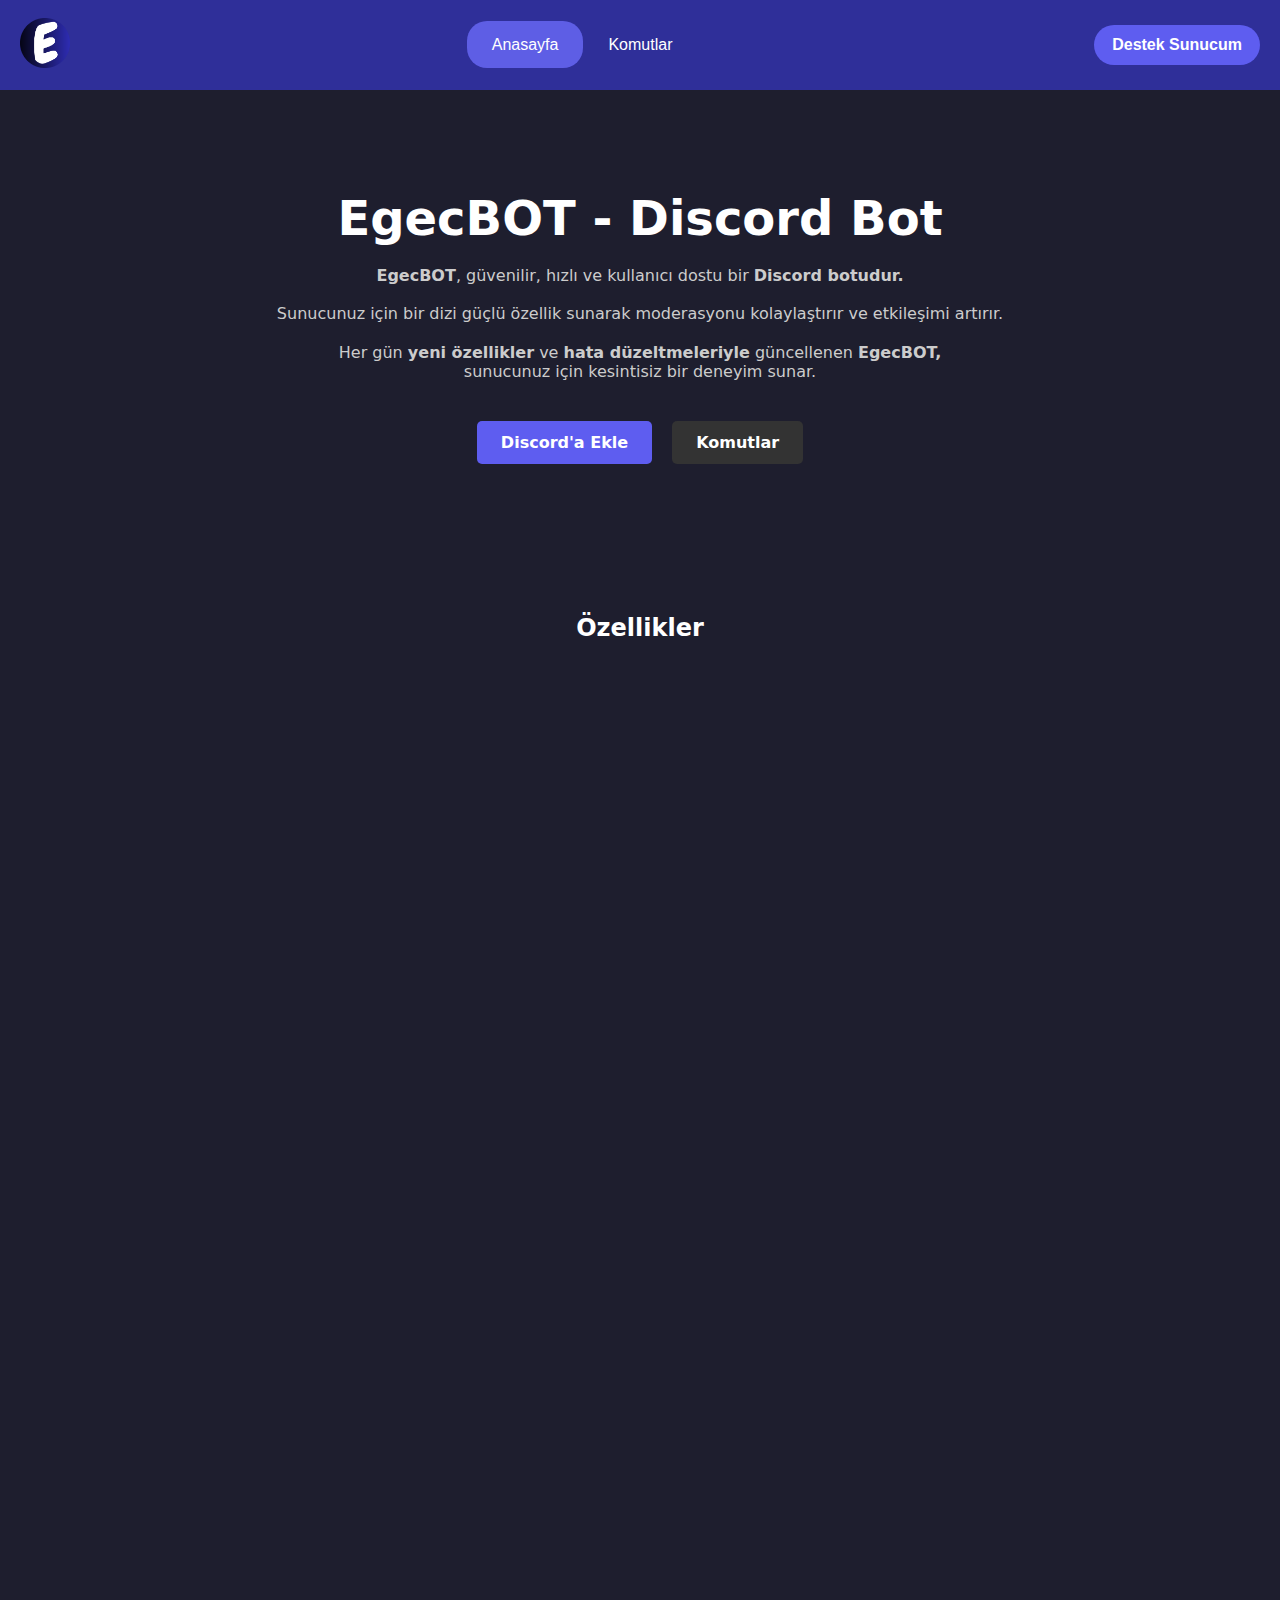
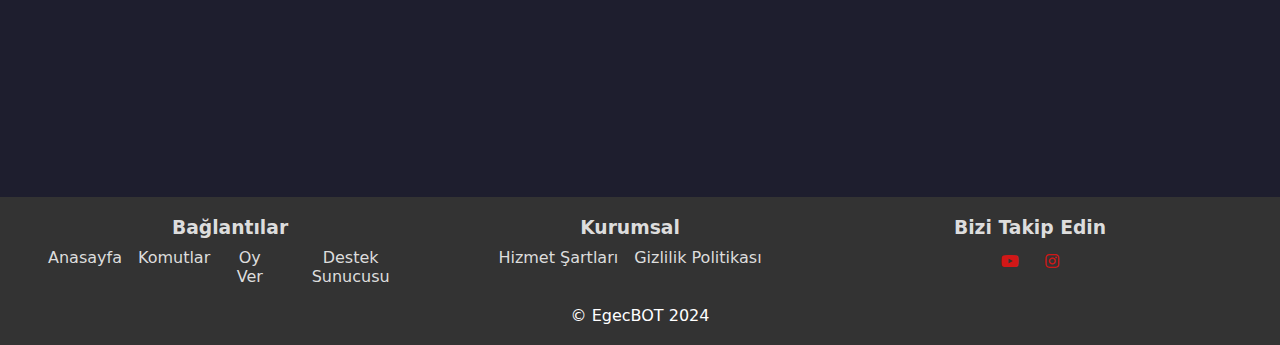
==== index.html @ 5611f205 "EgecBOT -VSON" ====
<!DOCTYPE html>
<html lang="en">
<head>
    <meta charset="UTF-8">
    <meta name="viewport" content="width=device-width, initial-scale=1.0">
    <title>EgecBOT - Discord Bot</title>
    <meta name="robots" content="index,follow">
    <meta name="description" content="EgecBot, Discord sunucularında eğlenceli etkinlikler düzenleyen ve işlevsel komutlar sunan bir Discord botudur. Gel ve EgecBot ile sunucuna renk kat!">
    <meta name="theme-color" content="#1e1e2e">
    <meta property="og:title" content="EgecBot - Discord'ta Eğlenceli ve İşlevsel Bir Deneyim">
    <meta property="og:url" content="https://egecbot.xyz">
    <meta property="og:description" content="EgecBot, Discord sunucularında eğlenceli etkinlikler düzenleyen ve işlevsel komutlar sunan bir Discord botudur. Gel ve EgecBot ile keyifli zaman geçir!">
    <meta property="og:image" content="https://egecbot.xyz/images/favicon-32x32.png">
    <meta property="og:image:width" content="512">
    <meta property="og:image:height" content="512">
    <link rel="canonical" href="https://egecbot.xyz">
    <meta name="next-head-count" content="21">
    <link rel="icon" type="image/png" sizes="32x32" href="images/favicon-32x32.png">
    <meta name="google-site-verification">
    <meta name="keywords" content="EgecBot, Discord botu, ticket sistemi, kelime oyunları, sunucu komutları, sunucu şablonları, moderasyon komutları, bot komutları, özelleştirilebilir komutlar, modül, eklenti, eğlence, moderasyon, Discord deneyimi">
    <meta name="author" content="EgecBot Ekibi">
    <link rel="stylesheet" href="style.css">
    <script async src="https://www.googletagmanager.com/gtag/js?id=G-D84N48SYCJ"></script>
    <script>
    window.dataLayer = window.dataLayer || [];
    function gtag(){dataLayer.push(arguments);}
    gtag('js', new Date());

    gtag('config', 'G-D84N48SYCJ');
    </script>
    <link rel="stylesheet" href="https://cdnjs.cloudflare.com/ajax/libs/font-awesome/5.15.4/css/all.min.css">
    <script async src="https://pagead2.googlesyndication.com/pagead/js/adsbygoogle.js?client=ca-pub-4279285016844143"
     crossorigin="anonymous"></script>
</head>
<body>
    <div id="main-content">
    <header>
        <div class="logo">
            <a href="/index.html"><img src="images/favicon-32x32.png" alt="logo" height="50px"></a>
        </div>
        <nav>
            <ul id="menu-principal">
                <li><a href="/index.html" class="active">Anasayfa</a></li>
                <li><a href="/komutlar/commands.html">Komutlar</a></li>
            </ul>
        </nav>
        <button class="button1"><a href="https://discord.gg/5gwrnFYyCg" target="_blank">Destek Sunucum</a></button>
    </header>

    <section class="hero">
        <h1>EgecBOT - Discord Bot</h1>
        <div class="feature-description">
            <p><b>EgecBOT</b>, güvenilir, hızlı ve kullanıcı dostu bir <b>Discord botudur.<br><br></b> Sunucunuz için bir dizi güçlü özellik sunarak moderasyonu kolaylaştırır ve etkileşimi artırır.</p>
            <p>Her gün <b>yeni özellikler</b> ve <b>hata düzeltmeleriyle</b> güncellenen <b>EgecBOT,</b><br> sunucunuz için kesintisiz bir deneyim sunar.</p>
        </div>
        <div class="button-group">
            <a href="https://discord.com/oauth2/authorize?client_id=1205655328859885588&permissions=8&scope=bot+applications.commands" class="button-discord" target="_blank">Discord'a Ekle</a>
            <a href="/komutlar/commands.html" class="button-commands">Komutlar</a>
        </div>
    </section>

    <section id="features" class="features">
        <h2>Özellikler</h2>
        <div class="feature-container">
            <div class="feature-item">
                <h3>Sunucunuza 7/24 Yardımcı</h3>
                <p>EgecBOT, sunucunuzda size 7/24 yardımcı olmak için geliştirildi.</p>
            </div>
            <div class="feature-item">
                <h3>Güncel ve Gelişen</h3>
                <p>Her gün yeni özellikler ve hata düzeltmeleriyle sürekli güncelleniyor.</p>
            </div>
            <div class="feature-item">
                <h3>Bazı Özellikler</h3>
                <ul>
                    <li>Ticket Sistemi</li>
                    <li>Kelime Oyunu</li>
                    <li>giriş-çıkış Sistemi</li>
                    <li>Davet kontrolü</li>
                    <li>lock unlock komutları</li>
                    <li>Duyuru Yapabilir</li>
                    <li>Söylediğinizi Söyleyebilir</li>
                    <li>Ban Kick</li>
                    <li>Anket Oluşturabilir</li>
                    <li>Oylama Yapabilir</li>
                    <li>Mesaj Silebilir</li>
                    <li>Sunucuda Kaç Kişi Olduğunu Söyleyebilir</li>
                </ul>
            </div>
            <div class="feature-item">
                <h3>Ticket Sistemi</h3>
                <p>Discord sunucunuzda gelişmiş bir bilet sistemi sunar, kullanıcıların sorunlarını hızlıca çözmelerini sağlar.</p>
            </div>
            <div class="feature-item">
                <h3>Giriş Çıkış Sistemi</h3>
                <p>Discord sunucunuzda gelişmiş bir giriş-çıkış ve davet kontrolü sistemi sağlar.</p>
            </div>
            <div class="feature-item">
                <h3>Kelime Oyunu</h3>
                <p>Eğlenceli kelime oyunu ile sunucunuzun atmosferini canlandırır, üyeler arasında etkileşimi artırır.</p>
            </div>
            <div class="feature-item">
                <h3>Özelleştirilebilir Komutlar</h3>
                <p>Botunuzu kendi isteğinize göre özelleştirerek, sunucunuzun ihtiyaçlarına uygun hale getirebilirsiniz.</p>
            </div>
            <div class="feature-item">
                <h3>Selamlama ve Karşılama</h3>
                <p>Üyeleri selamlar ve karşılar.</p>
            </div>
            <div class="feature-item">
                <h3>Kategoriler</h3>
                <ul>
                    <li>Moderasyon Komutları: /yardım moderasyon</li>
                    <li>Eğlence Komutları: /yardım eğlence, /say, c!kelime</li>
                    <li>Sunucu Komutları: /yardım sunucu</li>
                    <li>Bot Komutları: /yardım bot</li>
                </ul>
            </div>
            <div class="feature-item">
                <h3>Üye Takip ve Bilgilendirme</h3>
                <p>Sunucunuzdaki üye sayısını takip edin.</p>
                <p>Daha fazla bilgi için destek sunucumuza katılın.</p>
                <p>Yeni özellikler için destek sunucumdaki durum kanalını takip edin.</p>
                <a href="https://discord.gg/5gwrnFYyCg" class="button-discord" target="_blank">Destek Sunucum</a>
            </div>
        </div>
    </section>
    
    <footer>
        <div class="footer-content">
            <div class="footer-section links">
                <div class="link">
                    <h3>Bağlantılar</h3>
                    <ul>
                        <li><a href="/index.html">Anasayfa</a></li>
                        <li><a href="/komutlar/commands.html">Komutlar</a></li>
                        <li><a href="https://top.gg/bot/1205655328859885588/vote" target="_blank">Oy Ver</a></li>
                        <li><a href="https://discord.gg/5gwrnFYyCg" target="_blank">Destek Sunucusu</a></li>
                    </ul>
                </div>
            </div>
            <div class="footer-section legal">
                <div class="link">
                    <h3>Kurumsal</h3>
                    <ul>
                        <li><a href="/sartlar/terms.html">Hizmet Şartları</a></li>
                        <li><a href="/gizlilik/policy.html">Gizlilik Politikası</a></li>
                    </ul>
                </div>
            </div>
            <div class="footer-section social">
                <h3>Bizi Takip Edin</h3>
                <ul>
                    <li><a href="https://www.youtube.com/@EgecSoft" target="_blank"><i class="fab fa-youtube"></i></a></li>
                    <!-- <li><a href="#" target="_blank"><i class="fab fa-twitter"></i></a></li> -->
                    <li><a href="https://www.instagram.com/egecsoft" target="_blank"><i class="fab fa-instagram"></i></a></li>
                    <!-- <li><a href="#" target="_blank"><i class="fab fa-linkedin"></i></a></li> -->
                </ul>
            </div>
        </div>
        <div class="footer-bottom">
            &copy; EgecBOT 2024
        </div>
    </footer>
</div>

    <script src="script.js"></script>    
</body>
</html>
---- style.css ----
* {
    margin: 0;
    padding: 0;
    box-sizing: border-box;
}

body {
    font-family: ui-sans-serif,system-ui,-apple-system,BlinkMacSystemFont,Segoe UI,Roboto,Helvetica Neue,Arial,Noto Sans,sans-serif,Apple Color Emoji,Segoe UI Emoji,Segoe UI Symbol,Noto Color Emoji;
}

header {
    background-color: rgb(47, 47, 153);
    height: 10vh;
    display: flex;
    justify-content: space-between;
    align-items: center;
    font-family: "Arial", sans-serif;
}

.logo {
    padding-left: 20px;
    border-radius: 10px;
}

header nav ul {
    list-style-type: none;
    margin: 0;
    padding: 0;
    display: flex;
}

nav a {
    color: white;
    text-decoration: none;
    transition: all .3s ease-in-out;
    border-radius: 20px;
    padding: 15px 25px;
    font-size: 16px;
}

nav a:hover {
    transform: scale(1.1);
}

button.button1 {
    background: #5E5DF0;
    border-radius: 999px;
    color: #FFFFFF;
    font-family: Inter,Helvetica,"Apple Color Emoji","Segoe UI Emoji",NotoColorEmoji,"Noto Color Emoji","Segoe UI Symbol","Android Emoji",EmojiSymbols,-apple-system,system-ui,"Segoe UI",Roboto,"Helvetica Neue","Noto Sans",sans-serif;
    font-size: 16px;
    font-weight: 700;
    line-height: 24px;
    outline: 0 solid transparent;
    padding: 8px 18px;
    margin-right: 20px;
    cursor: pointer;
    border: none;
}

button.button1 a {
    color: #FFFFFF; 
    text-decoration: none;
}

button.button1:hover {
    box-shadow: #5E5DF0 0 10px 20px -10px;
}

.active {
    background-color: rgb(94, 94, 229);
}

/* Hero bölümü */
.hero {
    display: grid;
    place-items: center;
    text-align: center;
    padding: 100px 20px; 
    background-color: #1e1e2e; 
    color: #ccc; 
}

.hero h1 {
    font-size: 48px;
    margin-bottom: 20px;
    color: #ffffff; 
}

.hero .feature-description {
    max-width: 800px;
    margin: auto;
}

.hero p {
    font-size: 16px; 
    margin-bottom: 20px;  
    opacity: 1; 
    transform: none;  
}

.hero .button2 {
    background-color: #333333; 
    color: #ffffff; 
    border: none;
    border-radius: 5px;
    padding: 12px 24px;
    cursor: pointer;
    font-weight: bold;
    text-decoration: none;
    transition: background-color 0.3s ease;
}

/* Features bölümü */
.features {
    display: grid;
    place-items: center;
    padding: 50px 0;
    text-align: center;
    background-color: #1e1e2e; 
    color: #ffffff; 
}

.feature-container {
    display: grid;
    grid-template-columns: repeat(auto-fit, minmax(400px, 1fr)); 
    gap: 20px;
    justify-content: center; 
}

.features h2 {
    font-size: 24px;
    margin-bottom: 20px;
    text-align: center; 
}

.features .feature-item {
    border: 1px solid #777777;
    border-radius: 10px;
    padding: 20px;
}

.features .feature-item img {
    width: 100%;
    border-radius: 10px;
}

.features .feature-item h3 {
    margin-top: 20px;
    font-size: 20px;
}

.features .feature-item p {
    margin-top: 10px;
    font-size: 16px;
    color: #ccc;
}

.feature-item ul li {
    list-style-type: none;
    color: #ccc;
}

.button-discord {
    background-color: #5E5DF0; 
    color: #ffffff; 
    border: none;
    border-radius: 20px;
    padding: 10px 20px;
    cursor: pointer;
    font-weight: bold;
    text-decoration: none;
    transition: background-color 0.3s ease;
    margin-top: 20px;
    display: inline-block;
}

.button-discord a {
    text-decoration: none;
    color: #FFFFFF;
}

.button-discord:hover {
    background-color: #4444FF; 
}

.button-commands {
    background-color: #333333;
    color: #FFFFFF; 
    border: none;
    border-radius: 20px;
    padding: 10px 20px;
    cursor: pointer;
    font-weight: bold;
    text-decoration: none;
    transition: background-color 0.3s ease;
    margin-top: 20px;
    display: inline-block;
}

.button-commands a {
    text-decoration: none;
    color: #FFFFFF;
}

.button-commands:hover {
    background-color: #433e3e; 
}

.button-group {
    display: flex;
    justify-content: center;
    align-items: center;
    margin-top: 20px;
}

.button-group a {
    text-decoration: none;
    color: #fff;
    font-weight: bold;
    padding: 12px 24px;
    margin: 0 10px;
    border-radius: 5px;
    transition: background-color 0.3s ease;
}

/* Footer */
footer {
    background: #333;
    color: #ddd;
    padding: 20px 0; 
    text-align: center; 
}

footer p {
    font-size: 14px; 
}

.footer-content {
    display: flex; 
    justify-content: space-between; 
    max-width: 1200px; 
    margin: 0 auto;
}

.footer-section {
    flex: 1;
    margin-right: 20px;
}

.footer-section h3 {
    margin-bottom: 10px;
}

.footer-section ul {
    list-style: none;
    padding: 0;
    display: flex;
    justify-content: center;
}

.footer-section ul li {
    display: flex;
    justify-content: center;
    margin-bottom: 3px;
    margin: 0 8px;
}

.footer-section ul li a {
    color: #ddd;
    text-decoration: none; 
}

.footer-section ul li a:hover{
    text-decoration: underline;
}

.footer-section a:hover{
    opacity: 0.8;
}

.feature-item {
    opacity: 0;
    transform: translateY(20px);
    transition: opacity 0.5s ease-out, transform 0.5s ease-out;
}

.feature-item.visible {
    opacity: 1;
    transform: translateY(0);
}

i {
    color: rgb(209, 23, 23);
    padding: 5px;
}

.footer-bottom {
    margin-top: 20px;
    background-color: #333;
    color: #fff;
}

/* Responsive */
@media only screen and (max-width: 768px) {
    header {
        width: 100%; 
        padding: 20px 0px; 
    }

    header nav {
        display: none; 
    }

    .button1 {
        padding: 10px 20px; 
        margin-right: 20px; 
    }

    nav {
        margin-top: 20px;
    }

    nav ul {
        flex-direction: column;
    }

    nav a {
        display: block;
        padding: 10px 20px;
        margin-bottom: 10px; 
        text-align: center; 
    }

    .hero {
        padding: 50px 20px;
    }

    .hero h1 {
        font-size: 32px; 
        margin-bottom: 20px;
    }

    .hero p {
        font-size: 14px; 
        line-height: 1.5;
        margin-bottom: 20px;
    }

    .features {
        display: flex;
        justify-content: center;
        align-items: center;
        flex-wrap: wrap;
        padding: 50px 20px;
    }
    
    .feature-container {
        display: flex;
        flex-direction: column;
        justify-content: center;
        align-items: center;
        width: 100%;
        max-width: 1200px; 
        margin: 0 auto; 
    }
    
    .features .feature-item {
        width: 100%; 
        max-width: 400px; 
        margin-bottom: 40px; 
    }    

    .features .feature-item h3 {
        font-size: 18px;
    }

    .features .feature-item p {
        font-size: 14px; 
        line-height: 1.5; 
    }

   /* Footer */
    footer {
        padding: 20px 0;
    }

    footer p {
        font-size: 14px;
    }

    .footer-content {
        margin: 0 auto;
        padding: 15px;
    }

    .footer-section h3 {
        margin-bottom: 10px;
    }

    .footer-section .link ul {
        list-style: none;
        padding: 0;
        display: flex;
        flex-direction: column; 
        align-items: center;
    }

    .footer-section ul li {
        margin-bottom: 3px;
    }

    .footer-section ul li a {
        text-decoration: none;
    }

    .footer-section ul.links li {
        margin-bottom: 3px;
    }

    .footer-section ul.links li a {
        text-decoration: none;
    }

    .footer-section ul.social-links {
        flex-direction: row;
        margin-bottom: 10px;
    }

    .footer-section ul.social-links li {
        margin-right: 10px; 
    }

    .footer-section ul.social-links li:last-child {
        margin-right: 0;
    }

    .footer-section ul.social-links li a {
        font-size: 20px;
    }
}
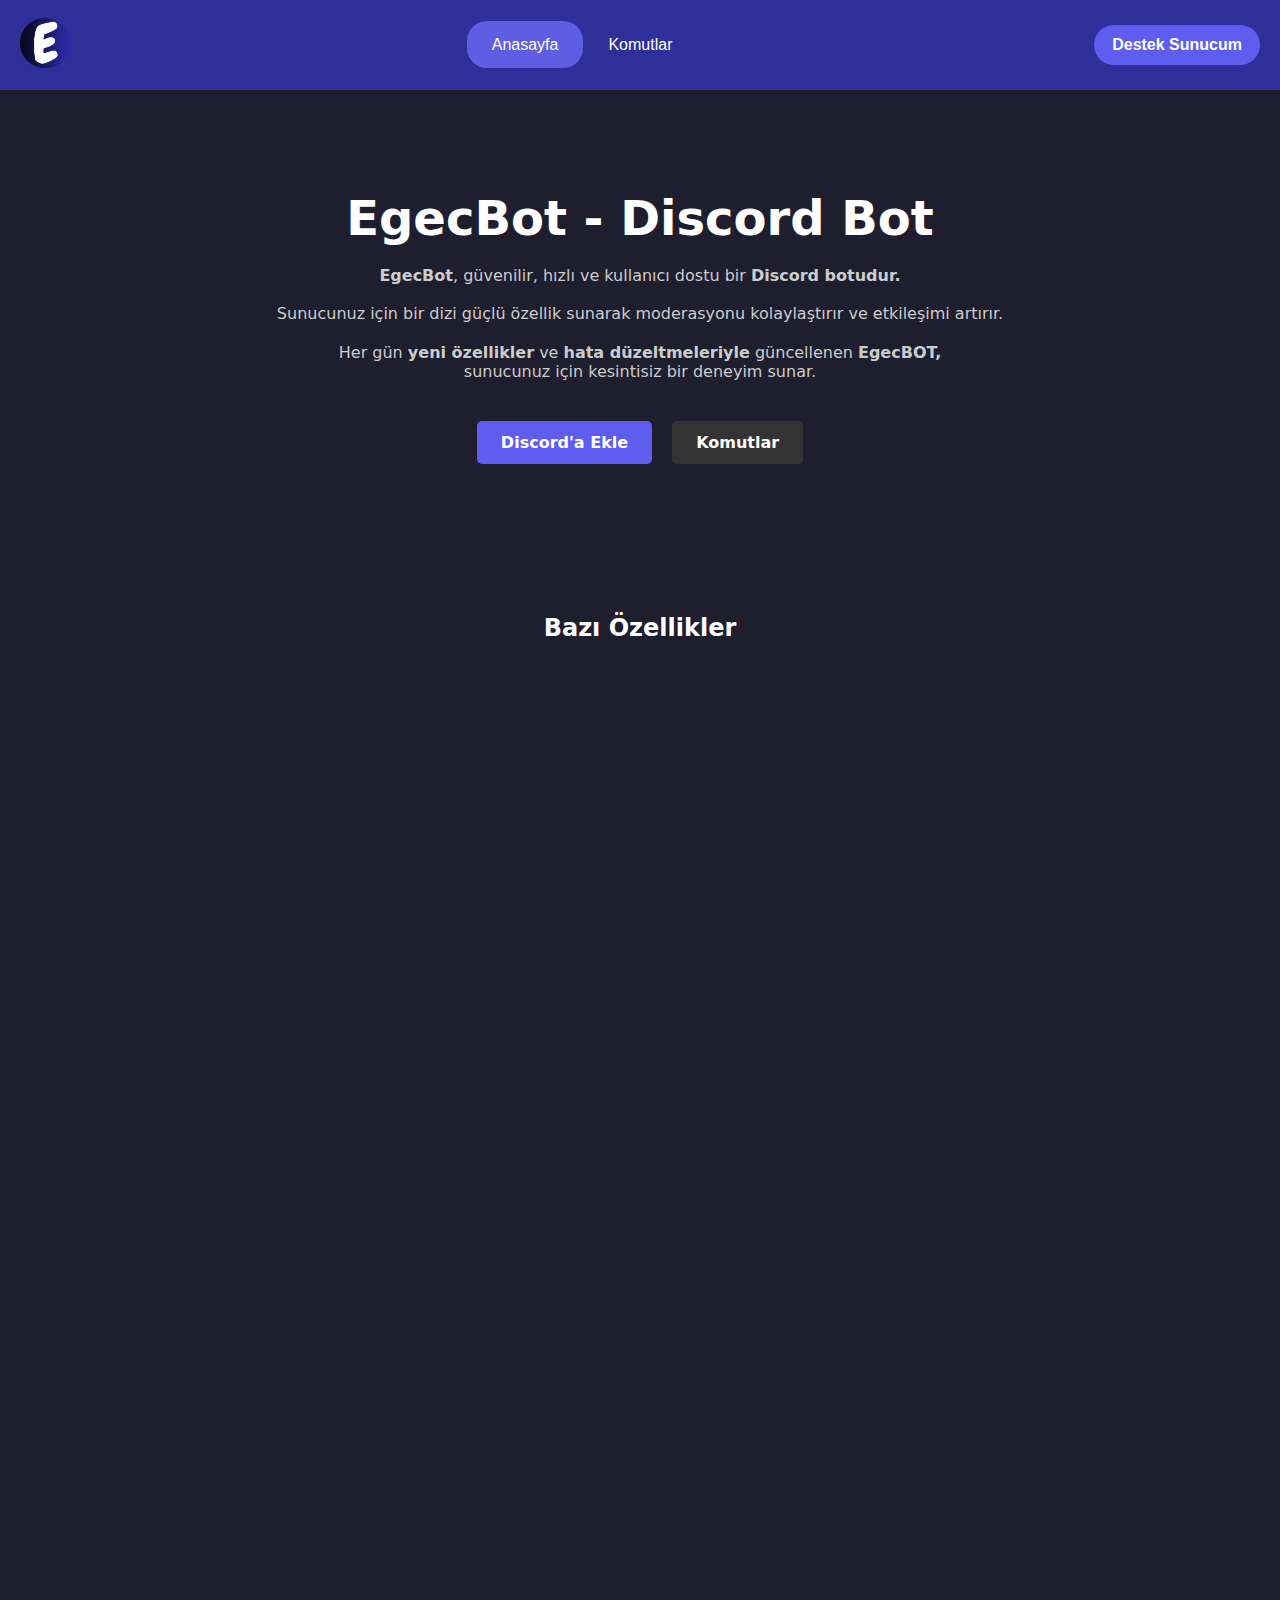
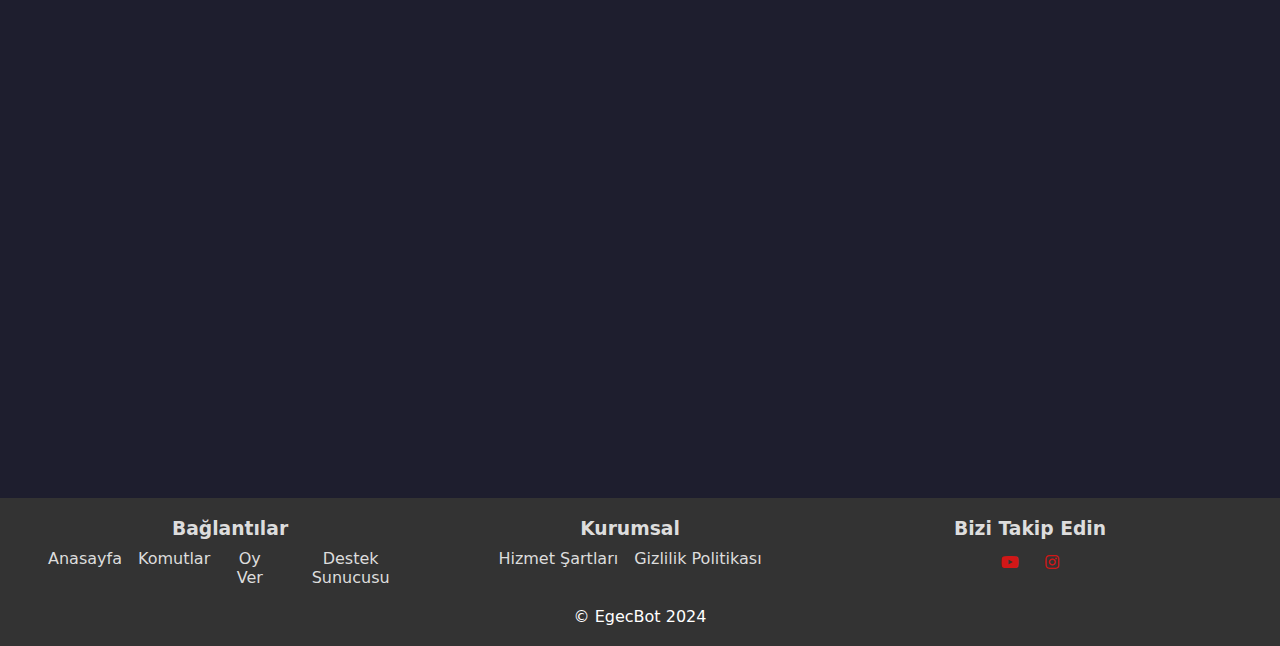
==== commit fe4eda37: "Güncelleme" ====
--- a/index.html
+++ b/index.html
@@ -48,9 +48,9 @@
     </header>
 
     <section class="hero">
-        <h1>EgecBOT - Discord Bot</h1>
+        <h1>EgecBot - Discord Bot</h1>
         <div class="feature-description">
-            <p><b>EgecBOT</b>, güvenilir, hızlı ve kullanıcı dostu bir <b>Discord botudur.<br><br></b> Sunucunuz için bir dizi güçlü özellik sunarak moderasyonu kolaylaştırır ve etkileşimi artırır.</p>
+            <p><b>EgecBot</b>, güvenilir, hızlı ve kullanıcı dostu bir <b>Discord botudur.<br><br></b> Sunucunuz için bir dizi güçlü özellik sunarak moderasyonu kolaylaştırır ve etkileşimi artırır.</p>
             <p>Her gün <b>yeni özellikler</b> ve <b>hata düzeltmeleriyle</b> güncellenen <b>EgecBOT,</b><br> sunucunuz için kesintisiz bir deneyim sunar.</p>
         </div>
         <div class="button-group">
@@ -60,36 +60,27 @@
     </section>
 
     <section id="features" class="features">
-        <h2>Özellikler</h2>
+        <h2>Bazı Özellikler</h2>
         <div class="feature-container">
             <div class="feature-item">
                 <h3>Sunucunuza 7/24 Yardımcı</h3>
-                <p>EgecBOT, sunucunuzda size 7/24 yardımcı olmak için geliştirildi.</p>
+                <p>EgecBot, sunucunuzda size 7/24 yardımcı olmak için geliştirildi.</p>
             </div>
             <div class="feature-item">
                 <h3>Güncel ve Gelişen</h3>
                 <p>Her gün yeni özellikler ve hata düzeltmeleriyle sürekli güncelleniyor.</p>
             </div>
             <div class="feature-item">
-                <h3>Bazı Özellikler</h3>
-                <ul>
-                    <li>Ticket Sistemi</li>
-                    <li>Kelime Oyunu</li>
-                    <li>giriş-çıkış Sistemi</li>
-                    <li>Davet kontrolü</li>
-                    <li>lock unlock komutları</li>
-                    <li>Duyuru Yapabilir</li>
-                    <li>Söylediğinizi Söyleyebilir</li>
-                    <li>Ban Kick</li>
-                    <li>Anket Oluşturabilir</li>
-                    <li>Oylama Yapabilir</li>
-                    <li>Mesaj Silebilir</li>
-                    <li>Sunucuda Kaç Kişi Olduğunu Söyleyebilir</li>
-                </ul>
+                <h3>Ticket Sistemi</h3>
+                <p>Discord sunucunuzda gelişmiş bir bilet sistemi sunar, kullanıcıların sorunlarını hızlıca çözmelerini sağlar.</p>
             </div>
             <div class="feature-item">
-                <h3>Ticket Sistemi</h3>
-                <p>Discord sunucunuzda gelişmiş bir bilet sistemi sunar, kullanıcıların sorunlarını hızlıca çözmelerini sağlar.</p>
+                <h3>Reklam Engel Sistemi</h3>
+                <p>Gelişmiş reklam engelleme sistemi ile yöneticiler dışında herkesin linkleri engellenir.</p>
+            </div>
+            <div class="feature-item">
+                <h3>Küfür Engel Sistemi</h3>
+                <p>Sunucunun huzurunu sağlayın ve tüm küfürleri engelleyin.</p>
             </div>
             <div class="feature-item">
                 <h3>Giriş Çıkış Sistemi</h3>
@@ -100,21 +91,32 @@
                 <p>Eğlenceli kelime oyunu ile sunucunuzun atmosferini canlandırır, üyeler arasında etkileşimi artırır.</p>
             </div>
             <div class="feature-item">
+                <h3>Sayı Sayma Oyunu</h3>
+                <p>Sunucunuzda üyelerinizin etkileşimini sayı sayma oyunu ile arttırın.</p>
+            </div>
+            <div class="feature-item">
+                <h3>Üyelerinizi Aktif Tutun</h3>
+                <p>Üyelerinizin etkileşimini arttırmak için çeşitli oylama komutları.</p>
+            </div>
+            <div class="feature-item">
+                <h3>Duyuru Yapabilir</h3>
+                <p>Sunucunuzda duyuru yapabilirsiniz.</p>
+            </div>
+            <div class="feature-item">
+                <h3>Moderasyon Komutları</h3>
+                <p>Bir çok moderasyon komutları ile sunucunuzun huzurunu sağlayın.</p>
+            </div>
+            <div class="feature-item">
+                <h3>Sunucu Takibi</h3>
+                <p>Sunucunuzda kaç kişi var? Kim giriş-çıkış yapmış, kim davet etmiş takip edin.</p>
+            </div>
+            <div class="feature-item">
                 <h3>Özelleştirilebilir Komutlar</h3>
                 <p>Botunuzu kendi isteğinize göre özelleştirerek, sunucunuzun ihtiyaçlarına uygun hale getirebilirsiniz.</p>
             </div>
             <div class="feature-item">
                 <h3>Selamlama ve Karşılama</h3>
                 <p>Üyeleri selamlar ve karşılar.</p>
-            </div>
-            <div class="feature-item">
-                <h3>Kategoriler</h3>
-                <ul>
-                    <li>Moderasyon Komutları: /yardım moderasyon</li>
-                    <li>Eğlence Komutları: /yardım eğlence, /say, c!kelime</li>
-                    <li>Sunucu Komutları: /yardım sunucu</li>
-                    <li>Bot Komutları: /yardım bot</li>
-                </ul>
             </div>
             <div class="feature-item">
                 <h3>Üye Takip ve Bilgilendirme</h3>
@@ -159,7 +161,7 @@
             </div>
         </div>
         <div class="footer-bottom">
-            &copy; EgecBOT 2024
+            &copy; EgecBot 2024
         </div>
     </footer>
 </div>
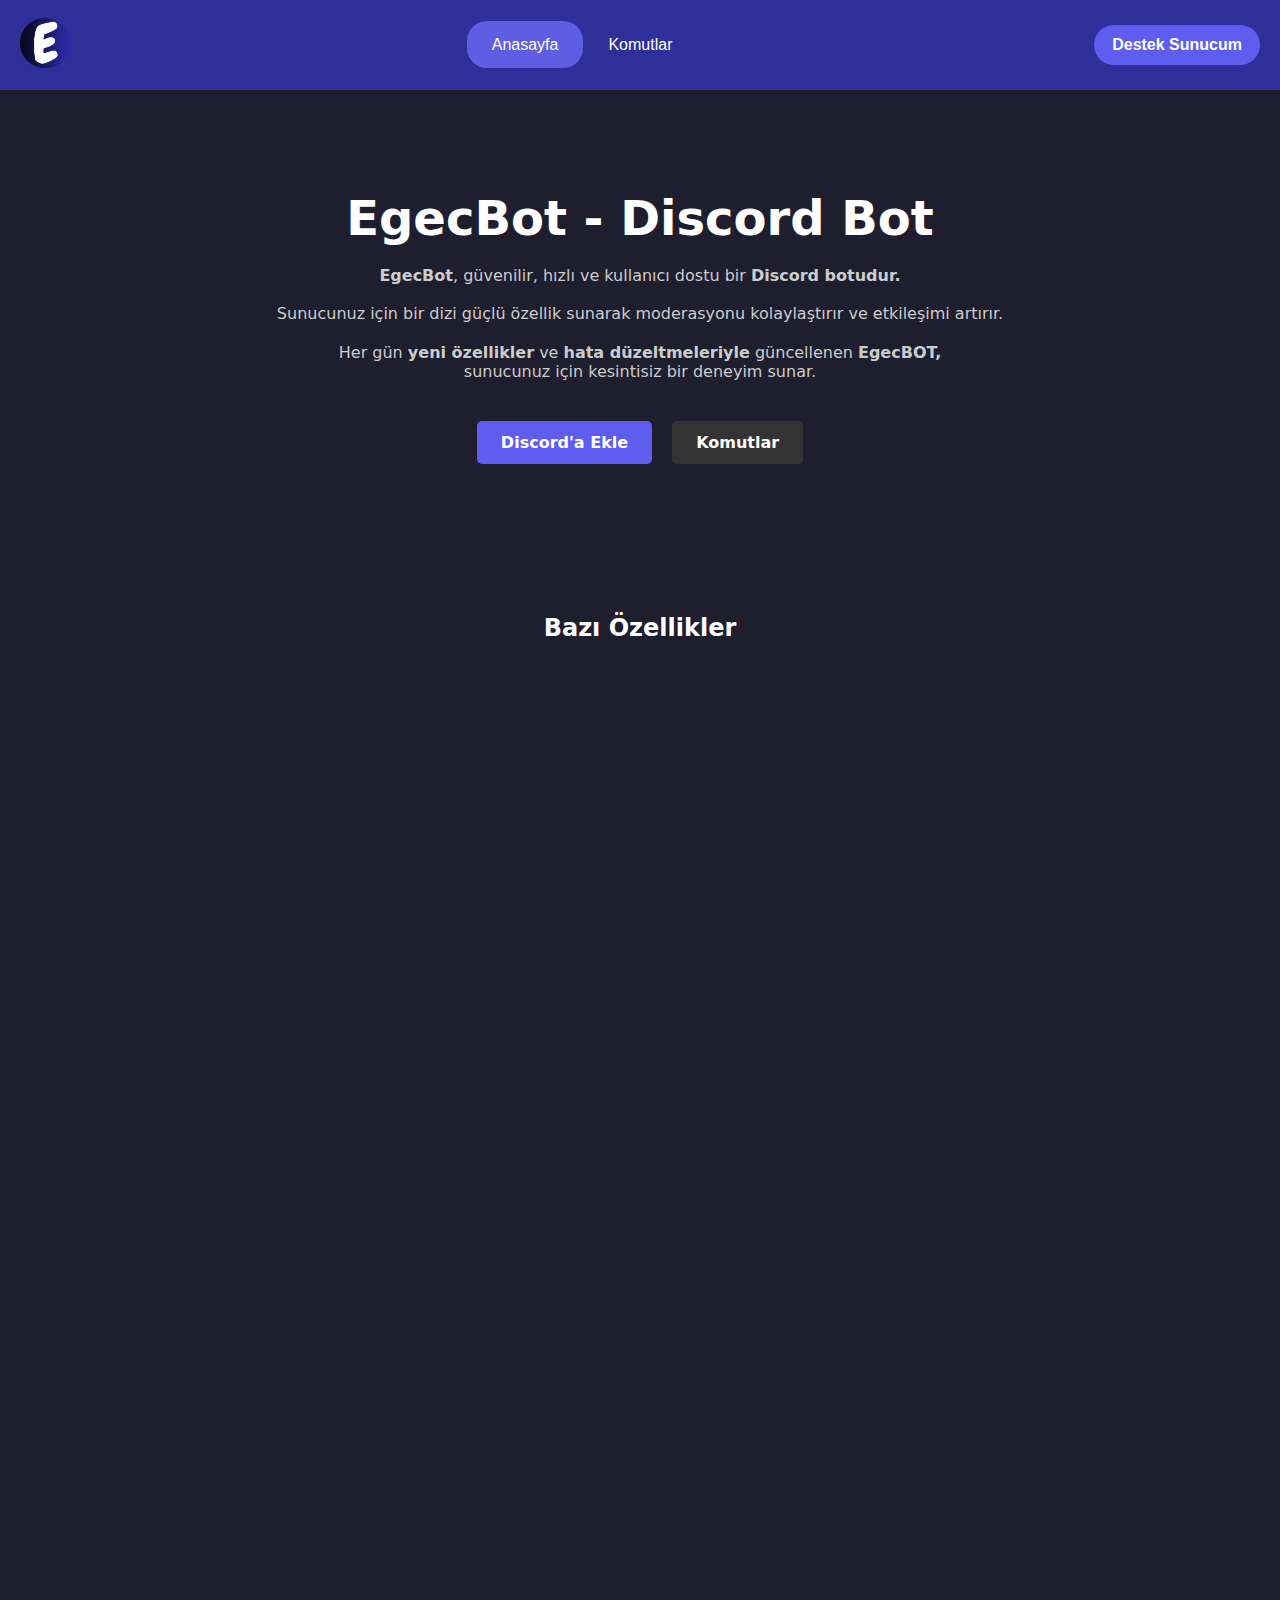
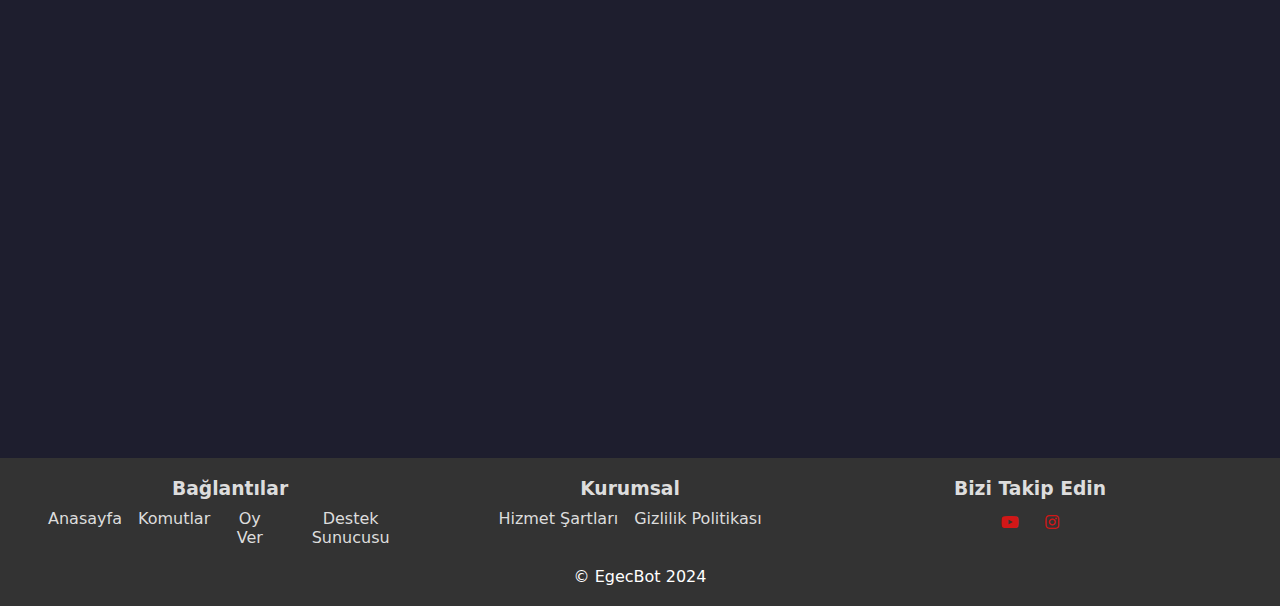
==== commit b17ec3e3: "yönlendirme düzenlemeleri" ====
--- a/index.html
+++ b/index.html
@@ -36,15 +36,15 @@
     <div id="main-content">
     <header>
         <div class="logo">
-            <a href="/index.html"><img src="images/favicon-32x32.png" alt="logo" height="50px"></a>
+            <a href="index.html"><img src="images/favicon-32x32.png" alt="logo" height="50px"></a>
         </div>
         <nav>
             <ul id="menu-principal">
-                <li><a href="/index.html" class="active">Anasayfa</a></li>
-                <li><a href="/komutlar/commands.html">Komutlar</a></li>
+                <li><a href="index.html" class="active">Anasayfa</a></li>
+                <li><a href="./komutlar/commands.html">Komutlar</a></li>
             </ul>
         </nav>
-        <button class="button1"><a href="https://discord.gg/5gwrnFYyCg" target="_blank">Destek Sunucum</a></button>
+        <button class="button1"><a href="https://discord.gg/uDXfQh9vEU" target="_blank">Destek Sunucum</a></button>
     </header>
 
     <section class="hero">
@@ -55,7 +55,7 @@
         </div>
         <div class="button-group">
             <a href="https://discord.com/oauth2/authorize?client_id=1205655328859885588&permissions=8&scope=bot+applications.commands" class="button-discord" target="_blank">Discord'a Ekle</a>
-            <a href="/komutlar/commands.html" class="button-commands">Komutlar</a>
+            <a href="./komutlar/commands.html" class="button-commands">Komutlar</a>
         </div>
     </section>
 
@@ -75,8 +75,28 @@
                 <p>Discord sunucunuzda gelişmiş bir bilet sistemi sunar, kullanıcıların sorunlarını hızlıca çözmelerini sağlar.</p>
             </div>
             <div class="feature-item">
+                <h3>Caps Engel Sistemi</h3>
+                <p>Sunucuda yazdığınız cümlenin harfleri toplamı %10'dan büyük ise engellenir.</p>
+            </div>
+            <div class="feature-item">
+                <h3>Otorol Sistemi</h3>
+                <p>Discord sunucunuza yeni gelen üyelere anında otorol verir.</p>
+            </div>
+            <div class="feature-item">
                 <h3>Reklam Engel Sistemi</h3>
-                <p>Gelişmiş reklam engelleme sistemi ile yöneticiler dışında herkesin linkleri engellenir.</p>
+                <p>Gelişmiş reklam engelleme sistemi ile yöneticiler dışında herkesin reklam yapması engellenir.</p>
+            </div>
+            <div class="feature-item">
+                <h3>Durum Rol Sistemi</h3>
+                <p>Gelişmiş durum rol sistemi ile duruma yazılmasını istediğiniz mesajı ve kullanıcılarınız durumuna eklediği anda EgecBot'un kullanıcılarınıza oto vermesini istediğiniz rolü seçip sunucunuzda durum-rol sistemini rahatlıkla kullanabilirsiniz.</p>
+            </div>
+            <div class="feature-item">
+                <h3>Güvenlik Sistemi</h3>
+                <p>Gelişmiş güvenlik sistemi ile sunucunuza katılan kullanıcının hesabını analiz ettirip raporlatın ve moderasyonu kolaylaştırın.</p>
+            </div>
+            <div class="feature-item">
+                <h3>Öneri Sistemi</h3>
+                <p>Üyelerinizin önerisine oylama başlatır.</p>
             </div>
             <div class="feature-item">
                 <h3>Küfür Engel Sistemi</h3>
@@ -123,7 +143,7 @@
                 <p>Sunucunuzdaki üye sayısını takip edin.</p>
                 <p>Daha fazla bilgi için destek sunucumuza katılın.</p>
                 <p>Yeni özellikler için destek sunucumdaki durum kanalını takip edin.</p>
-                <a href="https://discord.gg/5gwrnFYyCg" class="button-discord" target="_blank">Destek Sunucum</a>
+                <a href="https://discord.gg/uDXfQh9vEU" class="button-discord" target="_blank">Destek Sunucum</a>
             </div>
         </div>
     </section>
@@ -134,10 +154,10 @@
                 <div class="link">
                     <h3>Bağlantılar</h3>
                     <ul>
-                        <li><a href="/index.html">Anasayfa</a></li>
-                        <li><a href="/komutlar/commands.html">Komutlar</a></li>
+                        <li><a href="index.html">Anasayfa</a></li>
+                        <li><a href="./komutlar/commands.html">Komutlar</a></li>
                         <li><a href="https://top.gg/bot/1205655328859885588/vote" target="_blank">Oy Ver</a></li>
-                        <li><a href="https://discord.gg/5gwrnFYyCg" target="_blank">Destek Sunucusu</a></li>
+                        <li><a href="https://discord.gg/uDXfQh9vEU" target="_blank">Destek Sunucusu</a></li>
                     </ul>
                 </div>
             </div>
